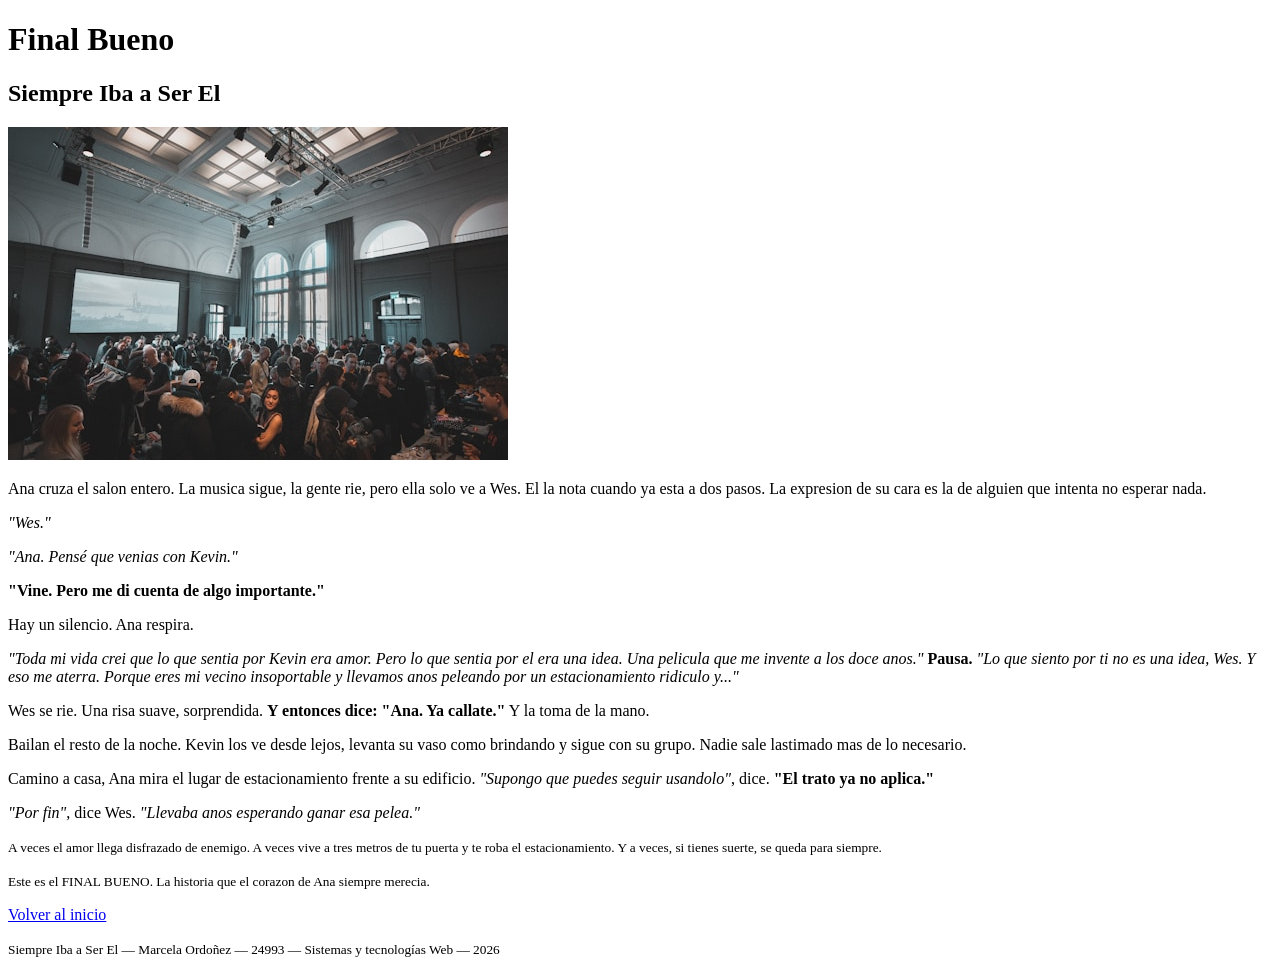
==== html/paginas/final_bueno.html @ 7e266836 "feat: Contenido de los html y README" ====
<!DOCTYPE html>
<html lang="es">
<head>
  <meta charset="UTF-8">
  <title>Final Bueno - Siempre Iba a Ser El</title>
</head>
<body>
  <h1>Final Bueno</h1>
  <h2>Siempre Iba a Ser El</h2>

  <img src="../assets/final_bueno.jpg" alt="Pareja bajo las luces del baile" width="500">

  <p>
    Ana cruza el salon entero. La musica sigue, la gente rie, pero ella solo ve a Wes.
    El la nota cuando ya esta a dos pasos. La expresion de su cara es la de alguien
    que intenta no esperar nada.
  </p>

  <p>
    <em>"Wes."</em>
  </p>

  <p>
    <em>"Ana. Pensé que venias con Kevin."</em>
  </p>

  <p>
    <strong>"Vine. Pero me di cuenta de algo importante."</strong>
  </p>

  <p>
    Hay un silencio. Ana respira.
  </p>

  <p>
    <em>"Toda mi vida crei que lo que sentia por Kevin era amor. Pero lo que sentia por el
    era una idea. Una pelicula que me invente a los doce anos."</em>
    <b>Pausa.</b> <em>"Lo que siento por ti no es una idea, Wes. Y eso me aterra.
    Porque eres mi vecino insoportable y llevamos anos peleando por un estacionamiento
    ridiculo y..."</em>
  </p>

  <p>
    Wes se rie. Una risa suave, sorprendida.
    <strong>Y entonces dice: "Ana. Ya callate."</strong>
    Y la toma de la mano.
  </p>

  <p>
    Bailan el resto de la noche. Kevin los ve desde lejos, levanta su vaso como brindando
    y sigue con su grupo. Nadie sale lastimado mas de lo necesario.
  </p>

  <p>
    Camino a casa, Ana mira el lugar de estacionamiento frente a su edificio.
    <em>"Supongo que puedes seguir usandolo"</em>, dice. <strong>"El trato ya no aplica."</strong>
  </p>

  <p>
    <em>"Por fin"</em>, dice Wes. <em>"Llevaba anos esperando ganar esa pelea."</em>
  </p>

  <p>
    <small>A veces el amor llega disfrazado de enemigo. A veces vive a tres metros de tu puerta
    y te roba el estacionamiento. Y a veces, si tienes suerte, se queda para siempre.</small>
  </p>

  <p><small>Este es el FINAL BUENO. La historia que el corazon de Ana siempre merecia.</small></p>
  <p><a href="index.html">Volver al inicio</a></p>

  <footer>
    <p><small>Siempre Iba a Ser El &mdash; Marcela Ordoñez &mdash; 24993 &mdash; Sistemas y tecnologías Web &mdash; 2026</small></p>
  </footer>
</body> 
</html>
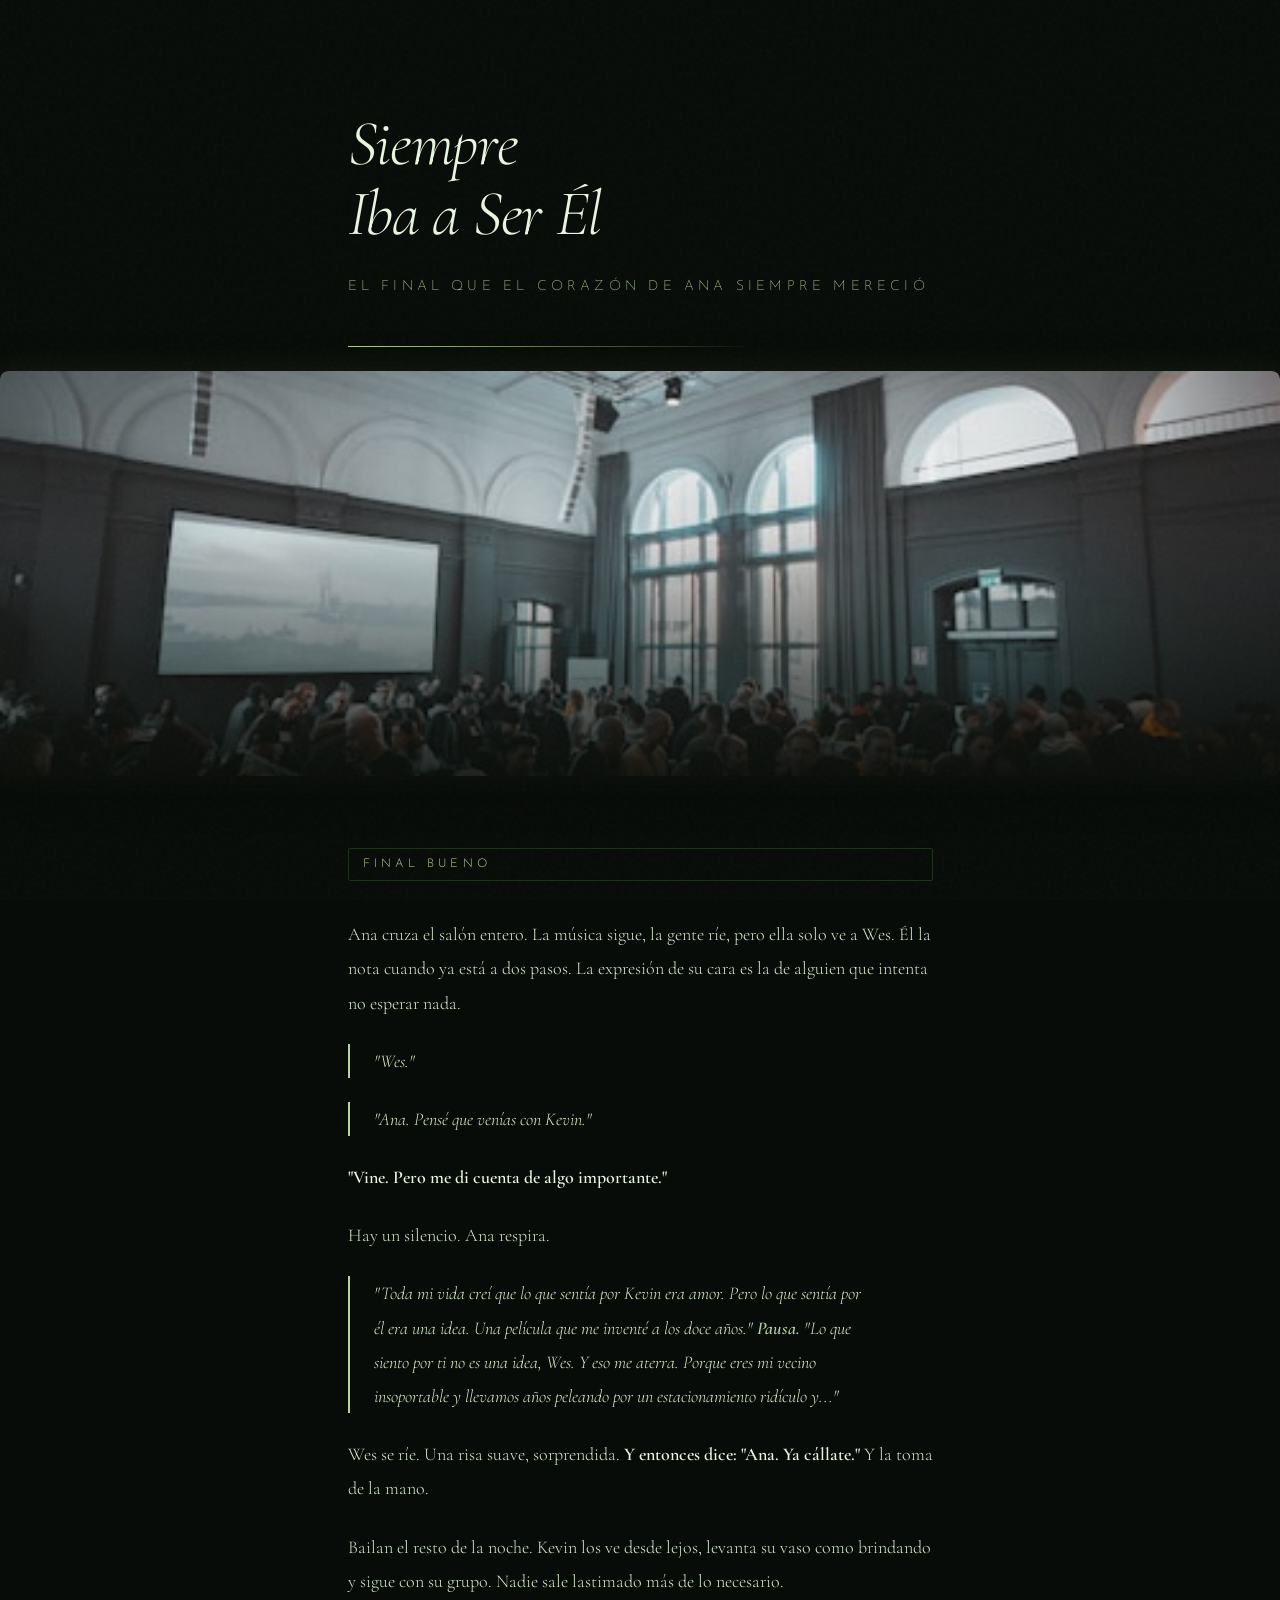
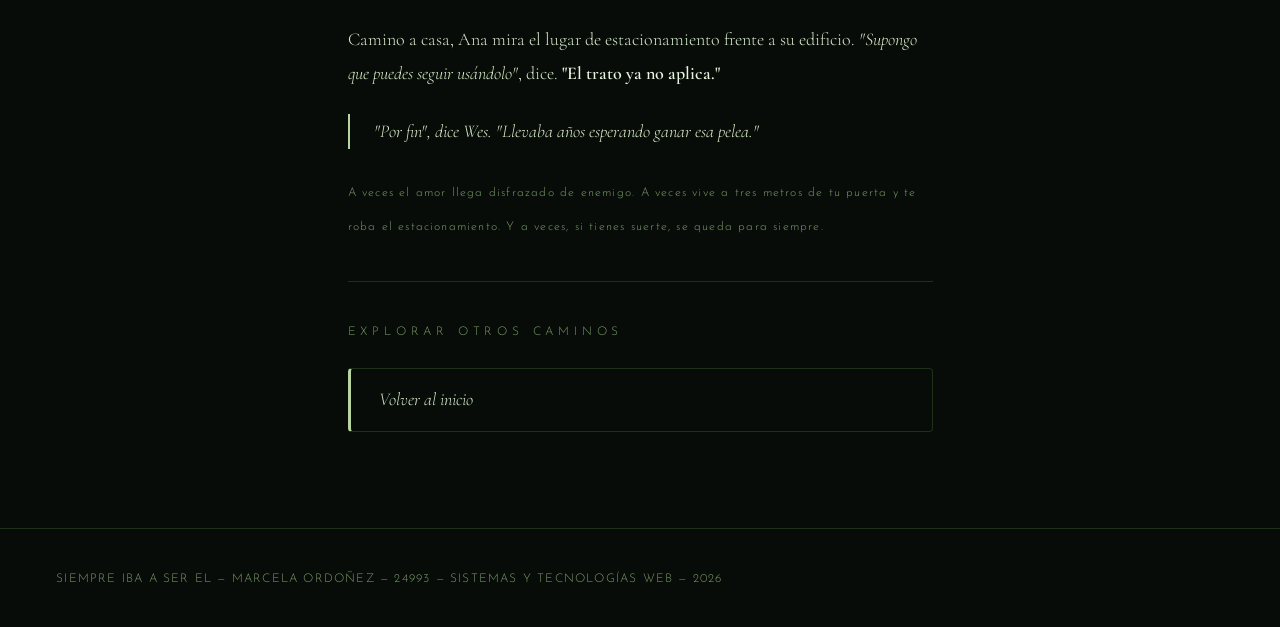
==== commit 890d61f0: "Pagina terminada" ====
--- a/html/paginas/final_bueno.html
+++ b/html/paginas/final_bueno.html
@@ -3,74 +3,72 @@
 <html lang="es">
 <head>
   <meta charset="UTF-8">
-  <title>Final Bueno - Siempre Iba a Ser El</title>
+  <meta name="viewport" content="width=device-width, initial-scale=1.0">
+  <title>Final Bueno — Siempre Iba a Ser Él</title>
+  <link rel="stylesheet" href="../../css/story-theme.css">
+  <link rel="stylesheet" href="../../css/base.css">
+  <link rel="stylesheet" href="../../css/layouts.css">
+  <link rel="stylesheet" href="../../css/components.css">
+  <link rel="stylesheet" href="../../css/animations.css">
 </head>
-<body>
-  <h1>Final Bueno</h1>
-  <h2>Siempre Iba a Ser El</h2>
+<body class="state-final-good">
+  <div class="page-wrapper">
+    <main>
+      <div class="story-layout">
 
-  <img src="../assets/final_bueno.jpg" alt="Pareja bajo las luces del baile" width="500">
+        <div class="hero">
+          <h1>Siempre<br>Iba a Ser Él</h1>
+          <h2>El final que el corazón de Ana siempre mereció</h2>
+        </div>
 
-  <p>
-    Ana cruza el salon entero. La musica sigue, la gente rie, pero ella solo ve a Wes.
-    El la nota cuando ya esta a dos pasos. La expresion de su cara es la de alguien
-    que intenta no esperar nada.
-  </p>
+        <div class="story-image-wrapper full-bleed">
+          <img src="../assets/final_bueno.jpg" alt="Pareja bajo las luces del baile">
+        </div>
 
-  <p>
-    <em>"Wes."</em>
-  </p>
+        <div class="story-content">
+          <div class="ending-badge">Final Bueno</div>
 
-  <p>
-    <em>"Ana. Pensé que venias con Kevin."</em>
-  </p>
+          <p>Ana cruza el salón entero. La música sigue, la gente ríe, pero ella solo ve a Wes.
+          Él la nota cuando ya está a dos pasos. La expresión de su cara es la de alguien
+          que intenta no esperar nada.</p>
 
-  <p>
-    <strong>"Vine. Pero me di cuenta de algo importante."</strong>
-  </p>
+          <p class="dialogue"><em>"Wes."</em></p>
+          <p class="dialogue"><em>"Ana. Pensé que venías con Kevin."</em></p>
+          <p><strong>"Vine. Pero me di cuenta de algo importante."</strong></p>
 
-  <p>
-    Hay un silencio. Ana respira.
-  </p>
+          <p>Hay un silencio. Ana respira.</p>
 
-  <p>
-    <em>"Toda mi vida crei que lo que sentia por Kevin era amor. Pero lo que sentia por el
-    era una idea. Una pelicula que me invente a los doce anos."</em>
-    <b>Pausa.</b> <em>"Lo que siento por ti no es una idea, Wes. Y eso me aterra.
-    Porque eres mi vecino insoportable y llevamos anos peleando por un estacionamiento
-    ridiculo y..."</em>
-  </p>
+          <p class="dialogue"><em>"Toda mi vida creí que lo que sentía por Kevin era amor. Pero lo que sentía por él
+          era una idea. Una película que me inventé a los doce años."</em>
+          <b>Pausa.</b> <em>"Lo que siento por ti no es una idea, Wes. Y eso me aterra.
+          Porque eres mi vecino insoportable y llevamos años peleando por un estacionamiento ridículo y..."</em></p>
 
-  <p>
-    Wes se rie. Una risa suave, sorprendida.
-    <strong>Y entonces dice: "Ana. Ya callate."</strong>
-    Y la toma de la mano.
-  </p>
+          <p>Wes se ríe. Una risa suave, sorprendida.
+          <strong>Y entonces dice: "Ana. Ya cállate."</strong>
+          Y la toma de la mano.</p>
 
-  <p>
-    Bailan el resto de la noche. Kevin los ve desde lejos, levanta su vaso como brindando
-    y sigue con su grupo. Nadie sale lastimado mas de lo necesario.
-  </p>
+          <p>Bailan el resto de la noche. Kevin los ve desde lejos, levanta su vaso como brindando
+          y sigue con su grupo. Nadie sale lastimado más de lo necesario.</p>
 
-  <p>
-    Camino a casa, Ana mira el lugar de estacionamiento frente a su edificio.
-    <em>"Supongo que puedes seguir usandolo"</em>, dice. <strong>"El trato ya no aplica."</strong>
-  </p>
+          <p>Camino a casa, Ana mira el lugar de estacionamiento frente a su edificio.
+          <em>"Supongo que puedes seguir usándolo"</em>, dice. <strong>"El trato ya no aplica."</strong></p>
 
-  <p>
-    <em>"Por fin"</em>, dice Wes. <em>"Llevaba anos esperando ganar esa pelea."</em>
-  </p>
+          <p class="dialogue"><em>"Por fin"</em>, dice Wes. <em>"Llevaba años esperando ganar esa pelea."</em></p>
 
-  <p>
-    <small>A veces el amor llega disfrazado de enemigo. A veces vive a tres metros de tu puerta
-    y te roba el estacionamiento. Y a veces, si tienes suerte, se queda para siempre.</small>
-  </p>
+          <p><small>A veces el amor llega disfrazado de enemigo. A veces vive a tres metros de tu puerta
+          y te roba el estacionamiento. Y a veces, si tienes suerte, se queda para siempre.</small></p>
 
-  <p><small>Este es el FINAL BUENO. La historia que el corazon de Ana siempre merecia.</small></p>
-  <p><a href="index.html">Volver al inicio</a></p>
+          <div class="choices-panel">
+            <span class="choices-label">Explorar otros caminos</span>
+            <a href="../index.html" class="choice-btn">Volver al inicio</a>
+          </div>
+        </div>
 
-  <footer>
-    <p><small>Siempre Iba a Ser El &mdash; Marcela Ordoñez &mdash; 24993 &mdash; Sistemas y tecnologías Web &mdash; 2026</small></p>
-  </footer>
-</body> 
+      </div>
+    </main>
+    <footer>
+      <p><small>Siempre Iba a Ser El &mdash; Marcela Ordoñez &mdash; 24993 &mdash; Sistemas y tecnologías Web &mdash; 2026</small></p>
+    </footer>
+  </div>
+</body>
 </html>
--- a/css/story-theme.css
+++ b/css/story-theme.css
@@ -0,0 +1,107 @@
+@import url('https://fonts.googleapis.com/css2?family=Cormorant+Garamond:ital,wght@0,300;0,400;0,600;1,300;1,400&family=Josefin+Sans:wght@200;300;400&family=Dancing+Script:wght@600&display=swap');
+
+/* Estado 1: INICIO */
+:root {
+  --color-primary:        #c9a96e;
+  --color-secondary:      #8b6f47;
+  --color-accent:         #e8d5b0;
+  --color-background:     #0d0b08;
+  --color-surface:        #1a1610;
+  --color-surface-alt:    #221d15;
+  --color-text:           #e8ddd0;
+  --color-text-muted:     #9a8e7e;
+  --color-text-emphasis:  #f5ead8;
+  --color-border:         #3a3020;
+  --color-overlay:        rgba(13, 11, 8, 0.85);
+
+  --font-display:   'Cormorant Garamond', Georgia, serif;
+  --font-ui:        'Josefin Sans', 'Trebuchet MS', sans-serif;
+  --font-script:    'Dancing Script', cursive;
+
+  --size-xs:   0.75rem;
+  --size-sm:   0.875rem;
+  --size-base: 1rem;
+  --size-md:   1.125rem;
+  --size-lg:   1.5rem;
+  --size-xl:   2rem;
+  --size-2xl:  2.75rem;
+  --size-3xl:  4rem;
+
+  --radius-sm:  4px;
+  --radius-md:  8px;
+  --radius-lg:  16px;
+
+  --shadow-soft:  0 4px 24px rgba(0,0,0,0.5);
+  --shadow-glow:  0 0 30px rgba(201, 169, 110, 0.15);
+  --shadow-card:  0 8px 40px rgba(0,0,0,0.6);
+
+  --transition-fast:   0.2s ease;
+  --transition-base:   0.35s ease;
+  --transition-slow:   0.6s ease;
+
+  --page-state: 'inicio';
+}
+
+/*  Estado 2: DECISION */
+.state-decision {
+  --color-primary:      #7eb8c9;
+  --color-secondary:    #4a8fa3;
+  --color-accent:       #b8dce8;
+  --color-background:   #080d10;
+  --color-surface:      #101820;
+  --color-surface-alt:  #162030;
+  --color-text:         #d4e8f0;
+  --color-text-muted:   #7a9dab;
+  --color-text-emphasis:#e8f5fa;
+  --color-border:       #1e3040;
+  --color-overlay:      rgba(8, 13, 16, 0.88);
+  --shadow-glow:        0 0 30px rgba(126, 184, 201, 0.12);
+}
+
+/*  Estado 3A: FINAL BUENO */
+.state-final-good {
+  --color-primary:      #b8d4a0;
+  --color-secondary:    #7aab5e;
+  --color-accent:       #d8ecc8;
+  --color-background:   #080c08;
+  --color-surface:      #101810;
+  --color-surface-alt:  #182018;
+  --color-text:         #d4e8cc;
+  --color-text-muted:   #7a9d6a;
+  --color-text-emphasis:#e8f5e0;
+  --color-border:       #1e3018;
+  --color-overlay:      rgba(8, 12, 8, 0.88);
+  --shadow-glow:        0 0 30px rgba(184, 212, 160, 0.12);
+}
+
+/*  Estado 3B: FINAL NEUTRO  */
+.state-final-neutral {
+  --color-primary:      #c4b89a;
+  --color-secondary:    #9a8c70;
+  --color-accent:       #ddd4bc;
+  --color-background:   #0c0b09;
+  --color-surface:      #181610;
+  --color-surface-alt:  #201e18;
+  --color-text:         #e0d8c8;
+  --color-text-muted:   #9a9080;
+  --color-text-emphasis:#f0ebe0;
+  --color-border:       #302a1e;
+  --color-overlay:      rgba(12, 11, 9, 0.88);
+  --shadow-glow:        0 0 30px rgba(196, 184, 154, 0.10);
+}
+
+/*  Estado 3C: FINAL MALO  */
+.state-final-bad {
+  --color-primary:      #c98888;
+  --color-secondary:    #a05050;
+  --color-accent:       #e8c0c0;
+  --color-background:   #0d0808;
+  --color-surface:      #1a1010;
+  --color-surface-alt:  #221515;
+  --color-text:         #e8d0d0;
+  --color-text-muted:   #9a7070;
+  --color-text-emphasis:#f5e0e0;
+  --color-border:       #3a2020;
+  --color-overlay:      rgba(13, 8, 8, 0.88);
+  --shadow-glow:        0 0 30px rgba(201, 136, 136, 0.12);
+}
--- a/css/base.css
+++ b/css/base.css
@@ -0,0 +1,118 @@
+*, *::before, *::after {
+  box-sizing: border-box;
+  margin: 0;
+  padding: 0;
+}
+
+html {
+  font-size: 16px;
+  scroll-behavior: smooth;
+  -webkit-font-smoothing: antialiased;
+}
+
+body {
+  font-family: var(--font-display);
+  font-size: var(--size-md);
+  font-weight: 300;
+  line-height: 1.8;
+  color: var(--color-text);
+  background-color: var(--color-background);
+  min-height: 100vh;
+  position: relative;
+  overflow-x: hidden;
+}
+
+/* Grain texture overlay */
+body::before {
+  content: '';
+  position: fixed;
+  inset: 0;
+  background-image: url("data:image/svg+xml,%3Csvg viewBox='0 0 256 256' xmlns='http://www.w3.org/2000/svg'%3E%3Cfilter id='noise'%3E%3CfeTurbulence type='fractalNoise' baseFrequency='0.9' numOctaves='4' stitchTiles='stitch'/%3E%3C/filter%3E%3Crect width='100%25' height='100%25' filter='url(%23noise)' opacity='0.04'/%3E%3C/svg%3E");
+  pointer-events: none;
+  z-index: 999;
+  opacity: 0.6;
+}
+
+h1 {
+  font-family: var(--font-display);
+  font-size: var(--size-3xl);
+  font-weight: 300;
+  font-style: italic;
+  letter-spacing: -0.02em;
+  line-height: 1.1;
+  color: var(--color-text-emphasis);
+}
+
+h2 {
+  font-family: var(--font-ui);
+  font-size: var(--size-sm);
+  font-weight: 200;
+  letter-spacing: 0.3em;
+  text-transform: uppercase;
+  color: var(--color-primary);
+  margin-top: 0.5rem;
+}
+
+p {
+  font-size: var(--size-md);
+  line-height: 1.9;
+  color: var(--color-text);
+  max-width: 65ch;
+}
+
+em {
+  font-style: italic;
+  color: var(--color-accent);
+}
+
+strong {
+  font-weight: 600;
+  color: var(--color-text-emphasis);
+}
+
+b {
+  font-weight: 600;
+  color: var(--color-primary);
+}
+
+small {
+  font-family: var(--font-ui);
+  font-size: var(--size-xs);
+  letter-spacing: 0.1em;
+  color: var(--color-text-muted);
+}
+
+img {
+  max-width: 100%;
+  height: auto;
+  display: block;
+  border-radius: var(--radius-md);
+}
+
+a {
+  color: var(--color-primary);
+  text-decoration: none;
+  transition: color var(--transition-fast);
+}
+
+a:hover {
+  color: var(--color-accent);
+}
+
+hr {
+  border: none;
+  border-top: 1px solid var(--color-border);
+  margin: 2rem 0;
+}
+
+footer {
+  font-family: var(--font-ui);
+  font-size: var(--size-xs);
+  letter-spacing: 0.2em;
+  text-transform: uppercase;
+  color: var(--color-text-muted);
+  text-align: center;
+  padding: 2rem;
+  border-top: 1px solid var(--color-border);
+  margin-top: auto;
+}
--- a/css/layouts.css
+++ b/css/layouts.css
@@ -0,0 +1,172 @@
+/*Wrapper principal */
+.page-wrapper {
+  display: grid;
+  grid-template-rows: auto 1fr auto;
+  min-height: 100vh;
+}
+
+/* Layout principal de historia */
+.story-layout {
+  display: grid;
+  grid-template-columns: 1fr min(65ch, 90%) 1fr;
+  grid-template-rows: auto;
+  gap: 0;
+  padding: 4rem 0 2rem;
+  animation: pageEnter 0.8s var(--transition-slow) both;
+}
+
+.story-layout > * {
+  grid-column: 2;
+}
+
+.story-layout .full-bleed {
+  grid-column: 1 / -1;
+}
+
+/* Hero section */
+.hero {
+  display: flex;
+  flex-direction: column;
+  align-items: flex-start;
+  gap: 1rem;
+  padding: 5vh 0 3rem;
+  position: relative;
+}
+
+.hero::after {
+  content: '';
+  position: absolute;
+  bottom: 0;
+  left: 0;
+  right: 0;
+  height: 1px;
+  background: linear-gradient(90deg, var(--color-primary) 0%, transparent 70%);
+}
+
+/* Contenido de la historia */
+.story-content {
+  display: flex;
+  flex-direction: column;
+  gap: 1.5rem;
+  padding: 3rem 0;
+}
+
+/* Imagen de historia */
+.story-image-wrapper {
+  width: 100%;
+  position: relative;
+  margin: 1.5rem 0;
+  overflow: hidden;
+  border-radius: var(--radius-md);
+  box-shadow: var(--shadow-card), var(--shadow-glow);
+}
+
+.story-image-wrapper img {
+  width: 100%;
+  height: 45vh;
+  object-fit: cover;
+  border-radius: var(--radius-md);
+  transition: transform var(--transition-slow);
+}
+
+.story-image-wrapper:hover img {
+  transform: scale(1.02);
+}
+
+/* Imagen overlay */
+.story-image-wrapper::after {
+  content: '';
+  position: absolute;
+  inset: 0;
+  background: linear-gradient(
+    to bottom,
+    transparent 40%,
+    var(--color-overlay) 100%
+  );
+  border-radius: var(--radius-md);
+  pointer-events: none;
+}
+
+/* Panel de decisiones */
+.choices-panel {
+  display: flex;
+  flex-direction: column;
+  gap: 1rem;
+  padding: 2.5rem 0 1rem;
+  border-top: 1px solid var(--color-border);
+  margin-top: 1rem;
+}
+
+.choices-label {
+  font-family: var(--font-ui);
+  font-size: var(--size-xs);
+  font-weight: 300;
+  letter-spacing: 0.4em;
+  text-transform: uppercase;
+  color: var(--color-text-muted);
+  margin-bottom: 0.5rem;
+}
+
+/* Layout de índice (portada) */
+.index-layout {
+  display: grid;
+  grid-template-columns: 1fr;
+  min-height: 100vh;
+  position: relative;
+}
+
+.index-hero {
+  display: grid;
+  grid-template-columns: 1fr min(55ch, 90%) 1fr;
+  min-height: 100vh;
+  align-items: center;
+}
+
+.index-hero > * {
+  grid-column: 2;
+}
+
+.index-content {
+  display: flex;
+  flex-direction: column;
+  gap: 2rem;
+  padding: 10vh 0;
+  animation: indexReveal 1.2s ease both;
+}
+
+/* Background image en index */
+.index-bg {
+  position: fixed;
+  inset: 0;
+  z-index: -1;
+  overflow: hidden;
+}
+
+.index-bg img {
+  width: 100%;
+  height: 100%;
+  object-fit: cover;
+  border-radius: 0;
+  filter: brightness(0.25) saturate(0.6);
+}
+
+/* Responsive */
+@media (max-width: 768px) {
+  h1 {
+    font-size: var(--size-2xl);
+  }
+  .story-layout {
+    padding: 2rem 0;
+  }
+  .story-layout > * {
+    grid-column: 1;
+    padding: 0 1.25rem;
+  }
+  .story-layout .full-bleed {
+    grid-column: 1;
+    padding: 0;
+  }
+  .index-hero {
+    grid-template-columns: 1fr 90% 1fr;
+  }
+}
--- a/css/components.css
+++ b/css/components.css
@@ -0,0 +1,203 @@
+/* Botón de decisión */
+.choice-btn {
+  display: block;
+  width: 100%;
+  padding: 1.1rem 1.75rem;
+  background: transparent;
+  border: 1px solid var(--color-border);
+  border-left: 3px solid var(--color-primary);
+  border-radius: var(--radius-sm);
+  color: var(--color-text);
+  font-family: var(--font-display);
+  font-size: var(--size-md);
+  font-weight: 300;
+  font-style: italic;
+  line-height: 1.5;
+  cursor: pointer;
+  text-decoration: none;
+  position: relative;
+  overflow: hidden;
+  transition:
+    background var(--transition-base),
+    border-color var(--transition-base),
+    color var(--transition-base),
+    transform var(--transition-fast),
+    box-shadow var(--transition-base);
+}
+
+/* Efecto shimmer al fondo */
+.choice-btn::before {
+  content: '';
+  position: absolute;
+  inset: 0;
+  background: linear-gradient(
+    105deg,
+    transparent 30%,
+    rgba(255, 255, 255, 0.04) 50%,
+    transparent 70%
+  );
+  transform: translateX(-100%);
+  transition: transform 0.5s ease;
+}
+
+/* Triángulo decorativo izquierda */
+.choice-btn::after {
+  content: '❧';
+  position: absolute;
+  left: 1.2rem;
+  top: 50%;
+  transform: translateY(-50%) scale(0.8);
+  opacity: 0;
+  color: var(--color-primary);
+  font-style: normal;
+  transition:
+    opacity var(--transition-base),
+    transform var(--transition-base);
+}
+
+/* Estado: hover */
+.choice-btn:hover {
+  background: var(--color-surface-alt);
+  border-color: var(--color-primary);
+  border-left-color: var(--color-accent);
+  border-left-width: 4px;
+  color: var(--color-text-emphasis);
+  transform: translateX(6px);
+  box-shadow: var(--shadow-glow), inset 0 0 20px rgba(255,255,255,0.02);
+}
+
+.choice-btn:hover::before {
+  transform: translateX(100%);
+}
+
+.choice-btn:hover::after {
+  opacity: 1;
+  transform: translateY(-50%) scale(1);
+  left: -0.5rem;
+}
+
+/* Estado: active */
+.choice-btn:active {
+  transform: translateX(4px) scale(0.99);
+  box-shadow: none;
+  background: var(--color-surface);
+}
+
+/* Estado: focus-visible (teclado) */
+.choice-btn:focus-visible {
+  outline: 2px solid var(--color-primary);
+  outline-offset: 3px;
+  border-color: var(--color-primary);
+}
+
+/* Botón CTA */
+.cta-btn {
+  display: inline-flex;
+  align-items: center;
+  gap: 0.75rem;
+  padding: 1rem 2.5rem;
+  background: var(--color-primary);
+  color: var(--color-background);
+  font-family: var(--font-ui);
+  font-size: var(--size-sm);
+  font-weight: 400;
+  letter-spacing: 0.25em;
+  text-transform: uppercase;
+  text-decoration: none;
+  border-radius: var(--radius-sm);
+  transition:
+    background var(--transition-fast),
+    transform var(--transition-fast),
+    box-shadow var(--transition-fast);
+  animation: pulse 3s ease-in-out infinite;
+}
+
+.cta-btn:hover {
+  background: var(--color-accent);
+  color: var(--color-background);
+  transform: translateY(-2px);
+  box-shadow: 0 8px 24px rgba(201, 169, 110, 0.35);
+}
+
+.cta-btn:active {
+  transform: translateY(0);
+}
+
+.cta-btn:focus-visible {
+  outline: 2px solid var(--color-accent);
+  outline-offset: 4px;
+}
+
+/* Card de personajes */
+.characters-card {
+  background: var(--color-surface);
+  border: 1px solid var(--color-border);
+  border-radius: var(--radius-md);
+  padding: 1.5rem 2rem;
+  box-shadow: var(--shadow-soft);
+}
+
+.characters-card p {
+  font-size: var(--size-base);
+  line-height: 2;
+}
+
+/* Etiqueta de estado del final */
+.ending-badge {
+  display: inline-block;
+  font-family: var(--font-ui);
+  font-size: var(--size-xs);
+  font-weight: 300;
+  letter-spacing: 0.35em;
+  text-transform: uppercase;
+  color: var(--color-primary);
+  border: 1px solid var(--color-border);
+  border-radius: 2px;
+  padding: 0.3rem 0.9rem;
+  margin-bottom: 0.75rem;
+}
+
+/* Separador ornamental */
+.ornament {
+  text-align: center;
+  font-family: var(--font-script);
+  font-size: 1.4rem;
+  color: var(--color-primary);
+  opacity: 0.5;
+  padding: 0.5rem 0;
+  letter-spacing: 0.2em;
+}
+
+/* Cita/diálogo destacado */
+.dialogue {
+  border-left: 2px solid var(--color-primary);
+  padding-left: 1.5rem;
+  margin-left: 0;
+  color: var(--color-accent);
+  font-style: italic;
+}
+
+/*Nota de pie*/
+.story-hint {
+  font-family: var(--font-ui);
+  font-size: var(--size-xs);
+  letter-spacing: 0.1em;
+  color: var(--color-text-muted);
+  opacity: 0.7;
+  padding-top: 0.5rem;
+}
+
+/*Link de regreso */
+.back-link {
+  font-family: var(--font-ui);
+  font-size: var(--size-xs);
+  letter-spacing: 0.25em;
+  text-transform: uppercase;
+  color: var(--color-text-muted);
+  text-decoration: none;
+  transition: color var(--transition-fast);
+}
+
+.back-link:hover {
+  color: var(--color-primary);
+}
--- a/css/animations.css
+++ b/css/animations.css
@@ -0,0 +1,124 @@
+/*Entrada de página*/
+@keyframes pageEnter {
+  from {
+    opacity: 0;
+    transform: translateY(20px);
+  }
+  to {
+    opacity: 1;
+    transform: translateY(0);
+  }
+}
+
+/*Reveal del índice*/
+@keyframes indexReveal {
+  from {
+    opacity: 0;
+    transform: translateY(32px);
+  }
+  to {
+    opacity: 1;
+    transform: translateY(0);
+  }
+}
+
+/*Pulso suave del botón CTA*/
+@keyframes pulse {
+  0%, 100% {
+    box-shadow: 0 0 0 0 rgba(201, 169, 110, 0);
+  }
+  50% {
+    box-shadow: 0 0 0 8px rgba(201, 169, 110, 0.08);
+  }
+}
+
+/*Parpadeo del cursor de texto*/
+@keyframes blink {
+  0%, 100% { opacity: 1; }
+  50%       { opacity: 0; }
+}
+
+/*Aparición escalonada de párrafos*/
+.story-content p {
+  animation: pageEnter 0.6s ease both;
+}
+
+.story-content p:nth-child(1) { animation-delay: 0.05s; }
+.story-content p:nth-child(2) { animation-delay: 0.15s; }
+.story-content p:nth-child(3) { animation-delay: 0.25s; }
+.story-content p:nth-child(4) { animation-delay: 0.35s; }
+.story-content p:nth-child(5) { animation-delay: 0.45s; }
+.story-content p:nth-child(6) { animation-delay: 0.55s; }
+.story-content p:nth-child(7) { animation-delay: 0.65s; }
+.story-content p:nth-child(8) { animation-delay: 0.75s; }
+
+/*Aparición de botones de elección*/
+.choices-panel .choice-btn {
+  animation: pageEnter 0.5s ease both;
+}
+.choices-panel .choice-btn:nth-child(1) { animation-delay: 0.5s; }
+.choices-panel .choice-btn:nth-child(2) { animation-delay: 0.65s; }
+
+/*Brillo de título en portada*/
+@keyframes titleGlow {
+  0%, 100% {
+    text-shadow: 0 0 40px rgba(201, 169, 110, 0.0);
+  }
+  50% {
+    text-shadow: 0 0 60px rgba(201, 169, 110, 0.15), 0 0 120px rgba(201, 169, 110, 0.05);
+  }
+}
+
+.index-title {
+  animation: titleGlow 5s ease-in-out infinite, indexReveal 1.2s ease both;
+}
+
+/*Línea de separación animada*/
+@keyframes lineExpand {
+  from { width: 0; }
+  to   { width: 100%; }
+}
+
+.hero::after {
+  animation: lineExpand 1s ease 0.4s both;
+}
+
+/*Fade del badge de final*/
+@keyframes badgeIn {
+  from {
+    opacity: 0;
+    letter-spacing: 0.8em;
+  }
+  to {
+    opacity: 1;
+    letter-spacing: 0.35em;
+  }
+}
+
+.ending-badge {
+  animation: badgeIn 0.8s ease 0.2s both;
+}
+
+/*Imagen de historia: fade desde abajo*/
+@keyframes imageReveal {
+  from {
+    opacity: 0;
+    transform: scale(1.03);
+  }
+  to {
+    opacity: 1;
+    transform: scale(1);
+  }
+}
+
+.story-image-wrapper {
+  animation: imageReveal 0.9s ease 0.2s both;
+}
+
+/*Reducción de movimiento (accesibilidad)*/
+@media (prefers-reduced-motion: reduce) {
+  *, *::before, *::after {
+    animation-duration: 0.01ms !important;
+    transition-duration: 0.01ms !important;
+  }
+}
